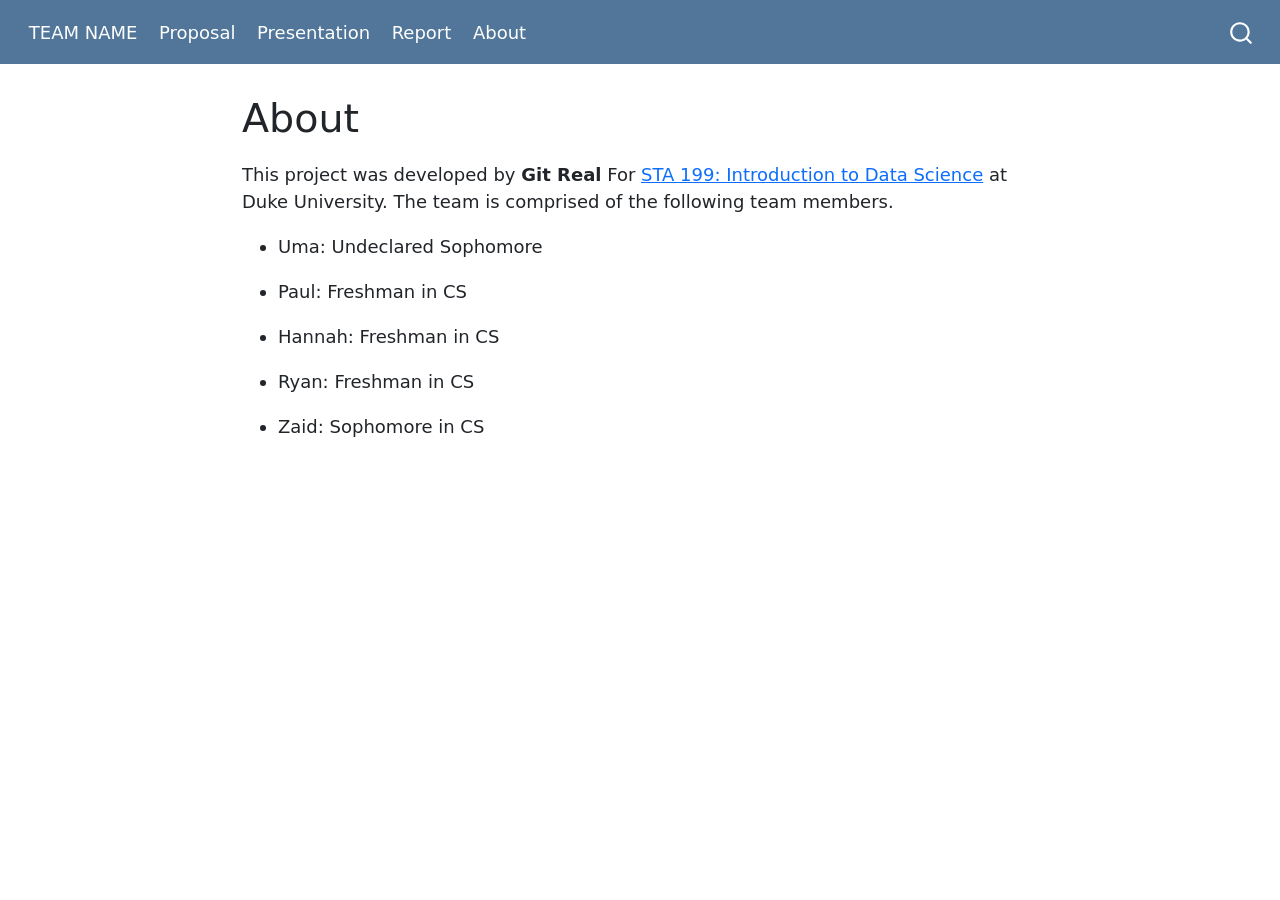
==== docs/about.html @ 05df04cc "fixed team name" ====
<!DOCTYPE html>
<html xmlns="http://www.w3.org/1999/xhtml" lang="en" xml:lang="en"><head>

<meta charset="utf-8">
<meta name="generator" content="quarto-1.0.36">

<meta name="viewport" content="width=device-width, initial-scale=1.0, user-scalable=yes">


<title>About</title>
<style>
code{white-space: pre-wrap;}
span.smallcaps{font-variant: small-caps;}
span.underline{text-decoration: underline;}
div.column{display: inline-block; vertical-align: top; width: 50%;}
div.hanging-indent{margin-left: 1.5em; text-indent: -1.5em;}
ul.task-list{list-style: none;}
</style>


<script src="site_libs/quarto-nav/quarto-nav.js"></script>
<script src="site_libs/quarto-nav/headroom.min.js"></script>
<script src="site_libs/clipboard/clipboard.min.js"></script>
<script src="site_libs/quarto-search/autocomplete.umd.js"></script>
<script src="site_libs/quarto-search/fuse.min.js"></script>
<script src="site_libs/quarto-search/quarto-search.js"></script>
<meta name="quarto:offset" content="./">
<script src="site_libs/quarto-html/quarto.js"></script>
<script src="site_libs/quarto-html/popper.min.js"></script>
<script src="site_libs/quarto-html/tippy.umd.min.js"></script>
<script src="site_libs/quarto-html/anchor.min.js"></script>
<link href="site_libs/quarto-html/tippy.css" rel="stylesheet">
<link href="site_libs/quarto-html/quarto-syntax-highlighting.css" rel="stylesheet" id="quarto-text-highlighting-styles">
<script src="site_libs/bootstrap/bootstrap.min.js"></script>
<link href="site_libs/bootstrap/bootstrap-icons.css" rel="stylesheet">
<link href="site_libs/bootstrap/bootstrap.min.css" rel="stylesheet" id="quarto-bootstrap" data-mode="light">
<script id="quarto-search-options" type="application/json">{
  "location": "navbar",
  "copy-button": false,
  "collapse-after": 3,
  "panel-placement": "end",
  "type": "overlay",
  "limit": 20,
  "language": {
    "search-no-results-text": "No results",
    "search-matching-documents-text": "matching documents",
    "search-copy-link-title": "Copy link to search",
    "search-hide-matches-text": "Hide additional matches",
    "search-more-match-text": "more match in this document",
    "search-more-matches-text": "more matches in this document",
    "search-clear-button-title": "Clear",
    "search-detached-cancel-button-title": "Cancel",
    "search-submit-button-title": "Submit"
  }
}</script>


</head>

<body class="nav-fixed fullcontent">

<div id="quarto-search-results"></div>
  <header id="quarto-header" class="headroom fixed-top">
    <nav class="navbar navbar-expand-lg navbar-dark ">
      <div class="navbar-container container-fluid">
          <button class="navbar-toggler" type="button" data-bs-toggle="collapse" data-bs-target="#navbarCollapse" aria-controls="navbarCollapse" aria-expanded="false" aria-label="Toggle navigation" onclick="if (window.quartoToggleHeadroom) { window.quartoToggleHeadroom(); }">
  <span class="navbar-toggler-icon"></span>
</button>
          <div class="collapse navbar-collapse" id="navbarCollapse">
            <ul class="navbar-nav navbar-nav-scroll me-auto">
  <li class="nav-item">
    <a class="nav-link" href="./index.html">TEAM NAME</a>
  </li>  
  <li class="nav-item">
    <a class="nav-link" href="./proposal.html">Proposal</a>
  </li>  
  <li class="nav-item">
    <a class="nav-link" href="./presentation.pdf">Presentation</a>
  </li>  
  <li class="nav-item">
    <a class="nav-link" href="./report.html">Report</a>
  </li>  
  <li class="nav-item">
    <a class="nav-link active" href="./about.html" aria-current="page">About</a>
  </li>  
</ul>
              <div id="quarto-search" class="" title="Search"></div>
          </div> <!-- /navcollapse -->
      </div> <!-- /container-fluid -->
    </nav>
</header>
<!-- content -->
<div id="quarto-content" class="quarto-container page-columns page-rows-contents page-layout-article page-navbar">
<!-- sidebar -->
<!-- margin-sidebar -->
    
<!-- main -->
<main class="content" id="quarto-document-content">

<header id="title-block-header" class="quarto-title-block default">
<div class="quarto-title">
<h1 class="title">About</h1>
</div>



<div class="quarto-title-meta">

    
    
  </div>
  

</header>

<p>This project was developed by <strong>Git Real</strong> For <a href="https://sta199-f22-1.github.io/">STA 199: Introduction to Data Science</a> at Duke University. The team is comprised of the following team members.</p>
<ul>
<li><p>Uma: Undeclared Sophomore</p></li>
<li><p>Paul: Freshman in CS</p></li>
<li><p>Hannah: Freshman in CS</p></li>
<li><p>Ryan: Freshman in CS</p></li>
<li><p>Zaid: Sophomore in CS</p></li>
</ul>



</main> <!-- /main -->
<script id="quarto-html-after-body" type="application/javascript">
window.document.addEventListener("DOMContentLoaded", function (event) {
  const toggleBodyColorMode = (bsSheetEl) => {
    const mode = bsSheetEl.getAttribute("data-mode");
    const bodyEl = window.document.querySelector("body");
    if (mode === "dark") {
      bodyEl.classList.add("quarto-dark");
      bodyEl.classList.remove("quarto-light");
    } else {
      bodyEl.classList.add("quarto-light");
      bodyEl.classList.remove("quarto-dark");
    }
  }
  const toggleBodyColorPrimary = () => {
    const bsSheetEl = window.document.querySelector("link#quarto-bootstrap");
    if (bsSheetEl) {
      toggleBodyColorMode(bsSheetEl);
    }
  }
  toggleBodyColorPrimary();  
  const icon = "";
  const anchorJS = new window.AnchorJS();
  anchorJS.options = {
    placement: 'right',
    icon: icon
  };
  anchorJS.add('.anchored');
  const clipboard = new window.ClipboardJS('.code-copy-button', {
    target: function(trigger) {
      return trigger.previousElementSibling;
    }
  });
  clipboard.on('success', function(e) {
    // button target
    const button = e.trigger;
    // don't keep focus
    button.blur();
    // flash "checked"
    button.classList.add('code-copy-button-checked');
    var currentTitle = button.getAttribute("title");
    button.setAttribute("title", "Copied!");
    setTimeout(function() {
      button.setAttribute("title", currentTitle);
      button.classList.remove('code-copy-button-checked');
    }, 1000);
    // clear code selection
    e.clearSelection();
  });
  function tippyHover(el, contentFn) {
    const config = {
      allowHTML: true,
      content: contentFn,
      maxWidth: 500,
      delay: 100,
      arrow: false,
      appendTo: function(el) {
          return el.parentElement;
      },
      interactive: true,
      interactiveBorder: 10,
      theme: 'quarto',
      placement: 'bottom-start'
    };
    window.tippy(el, config); 
  }
  const noterefs = window.document.querySelectorAll('a[role="doc-noteref"]');
  for (var i=0; i<noterefs.length; i++) {
    const ref = noterefs[i];
    tippyHover(ref, function() {
      let href = ref.getAttribute('href');
      try { href = new URL(href).hash; } catch {}
      const id = href.replace(/^#\/?/, "");
      const note = window.document.getElementById(id);
      return note.innerHTML;
    });
  }
  var bibliorefs = window.document.querySelectorAll('a[role="doc-biblioref"]');
  for (var i=0; i<bibliorefs.length; i++) {
    const ref = bibliorefs[i];
    const cites = ref.parentNode.getAttribute('data-cites').split(' ');
    tippyHover(ref, function() {
      var popup = window.document.createElement('div');
      cites.forEach(function(cite) {
        var citeDiv = window.document.createElement('div');
        citeDiv.classList.add('hanging-indent');
        citeDiv.classList.add('csl-entry');
        var biblioDiv = window.document.getElementById('ref-' + cite);
        if (biblioDiv) {
          citeDiv.innerHTML = biblioDiv.innerHTML;
        }
        popup.appendChild(citeDiv);
      });
      return popup.innerHTML;
    });
  }
});
</script>
</div> <!-- /content -->



</body></html>
---- docs/site_libs/quarto-html/tippy.css ----
.tippy-box[data-animation=fade][data-state=hidden]{opacity:0}[data-tippy-root]{max-width:calc(100vw - 10px)}.tippy-box{position:relative;background-color:#333;color:#fff;border-radius:4px;font-size:14px;line-height:1.4;white-space:normal;outline:0;transition-property:transform,visibility,opacity}.tippy-box[data-placement^=top]>.tippy-arrow{bottom:0}.tippy-box[data-placement^=top]>.tippy-arrow:before{bottom:-7px;left:0;border-width:8px 8px 0;border-top-color:initial;transform-origin:center top}.tippy-box[data-placement^=bottom]>.tippy-arrow{top:0}.tippy-box[data-placement^=bottom]>.tippy-arrow:before{top:-7px;left:0;border-width:0 8px 8px;border-bottom-color:initial;transform-origin:center bottom}.tippy-box[data-placement^=left]>.tippy-arrow{right:0}.tippy-box[data-placement^=left]>.tippy-arrow:before{border-width:8px 0 8px 8px;border-left-color:initial;right:-7px;transform-origin:center left}.tippy-box[data-placement^=right]>.tippy-arrow{left:0}.tippy-box[data-placement^=right]>.tippy-arrow:before{left:-7px;border-width:8px 8px 8px 0;border-right-color:initial;transform-origin:center right}.tippy-box[data-inertia][data-state=visible]{transition-timing-function:cubic-bezier(.54,1.5,.38,1.11)}.tippy-arrow{width:16px;height:16px;color:#333}.tippy-arrow:before{content:"";position:absolute;border-color:transparent;border-style:solid}.tippy-content{position:relative;padding:5px 9px;z-index:1}
---- docs/site_libs/quarto-html/quarto-syntax-highlighting.css ----
/* quarto syntax highlight colors */
:root {
  --quarto-hl-ot-color: #003B4F;
  --quarto-hl-at-color: #657422;
  --quarto-hl-ss-color: #20794D;
  --quarto-hl-an-color: #5E5E5E;
  --quarto-hl-fu-color: #4758AB;
  --quarto-hl-st-color: #20794D;
  --quarto-hl-cf-color: #003B4F;
  --quarto-hl-op-color: #5E5E5E;
  --quarto-hl-er-color: #AD0000;
  --quarto-hl-bn-color: #AD0000;
  --quarto-hl-al-color: #AD0000;
  --quarto-hl-va-color: #111111;
  --quarto-hl-bu-color: inherit;
  --quarto-hl-ex-color: inherit;
  --quarto-hl-pp-color: #AD0000;
  --quarto-hl-in-color: #5E5E5E;
  --quarto-hl-vs-color: #20794D;
  --quarto-hl-wa-color: #5E5E5E;
  --quarto-hl-do-color: #5E5E5E;
  --quarto-hl-im-color: #00769E;
  --quarto-hl-ch-color: #20794D;
  --quarto-hl-dt-color: #AD0000;
  --quarto-hl-fl-color: #AD0000;
  --quarto-hl-co-color: #5E5E5E;
  --quarto-hl-cv-color: #5E5E5E;
  --quarto-hl-cn-color: #8f5902;
  --quarto-hl-sc-color: #5E5E5E;
  --quarto-hl-dv-color: #AD0000;
  --quarto-hl-kw-color: #003B4F;
}

/* other quarto variables */
:root {
  --quarto-font-monospace: SFMono-Regular, Menlo, Monaco, Consolas, "Liberation Mono", "Courier New", monospace;
}

pre > code.sourceCode > span {
  color: #003B4F;
}

code span {
  color: #003B4F;
}

code.sourceCode > span {
  color: #003B4F;
}

div.sourceCode,
div.sourceCode pre.sourceCode {
  color: #003B4F;
}

code span.ot {
  color: #003B4F;
}

code span.at {
  color: #657422;
}

code span.ss {
  color: #20794D;
}

code span.an {
  color: #5E5E5E;
}

code span.fu {
  color: #4758AB;
}

code span.st {
  color: #20794D;
}

code span.cf {
  color: #003B4F;
}

code span.op {
  color: #5E5E5E;
}

code span.er {
  color: #AD0000;
}

code span.bn {
  color: #AD0000;
}

code span.al {
  color: #AD0000;
}

code span.va {
  color: #111111;
}

code span.pp {
  color: #AD0000;
}

code span.in {
  color: #5E5E5E;
}

code span.vs {
  color: #20794D;
}

code span.wa {
  color: #5E5E5E;
  font-style: italic;
}

code span.do {
  color: #5E5E5E;
  font-style: italic;
}

code span.im {
  color: #00769E;
}

code span.ch {
  color: #20794D;
}

code span.dt {
  color: #AD0000;
}

code span.fl {
  color: #AD0000;
}

code span.co {
  color: #5E5E5E;
}

code span.cv {
  color: #5E5E5E;
  font-style: italic;
}

code span.cn {
  color: #8f5902;
}

code span.sc {
  color: #5E5E5E;
}

code span.dv {
  color: #AD0000;
}

code span.kw {
  color: #003B4F;
}

.prevent-inlining {
  content: "</";
}

/*# sourceMappingURL=debc5d5d77c3f9108843748ff7464032.css.map */
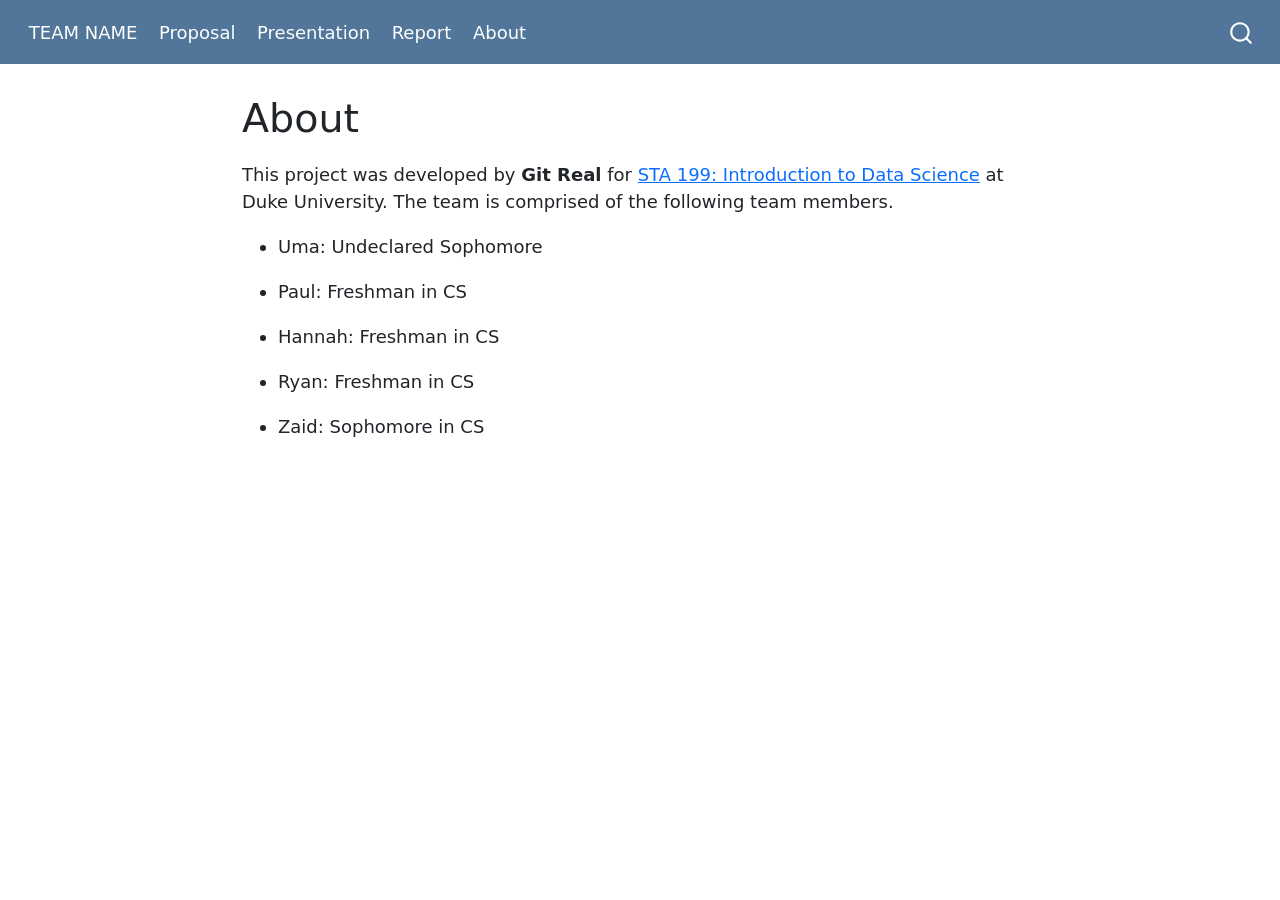
==== commit 1cc2f634: "added and scraped data sets" ====
--- a/docs/about.html
+++ b/docs/about.html
@@ -2,7 +2,7 @@
 <html xmlns="http://www.w3.org/1999/xhtml" lang="en" xml:lang="en"><head>
 
 <meta charset="utf-8">
-<meta name="generator" content="quarto-1.0.36">
+<meta name="generator" content="quarto-1.1.251">
 
 <meta name="viewport" content="width=device-width, initial-scale=1.0, user-scalable=yes">
 
@@ -11,10 +11,15 @@
 <style>
 code{white-space: pre-wrap;}
 span.smallcaps{font-variant: small-caps;}
-span.underline{text-decoration: underline;}
-div.column{display: inline-block; vertical-align: top; width: 50%;}
+div.columns{display: flex; gap: min(4vw, 1.5em);}
+div.column{flex: auto; overflow-x: auto;}
 div.hanging-indent{margin-left: 1.5em; text-indent: -1.5em;}
 ul.task-list{list-style: none;}
+ul.task-list li input[type="checkbox"] {
+  width: 0.8em;
+  margin: 0 0.8em 0.2em -1.6em;
+  vertical-align: middle;
+}
 </style>
 
 
@@ -113,7 +118,7 @@
 
 </header>
 
-<p>This project was developed by <strong>Git Real</strong> For <a href="https://sta199-f22-1.github.io/">STA 199: Introduction to Data Science</a> at Duke University. The team is comprised of the following team members.</p>
+<p>This project was developed by <strong>Git Real</strong> for <a href="https://sta199-f22-1.github.io/">STA 199: Introduction to Data Science</a> at Duke University. The team is comprised of the following team members.</p>
 <ul>
 <li><p>Uma: Undeclared Sophomore</p></li>
 <li><p>Paul: Freshman in CS</p></li>
@@ -194,7 +199,8 @@
   for (var i=0; i<noterefs.length; i++) {
     const ref = noterefs[i];
     tippyHover(ref, function() {
-      let href = ref.getAttribute('href');
+      // use id or data attribute instead here
+      let href = ref.getAttribute('data-footnote-href') || ref.getAttribute('href');
       try { href = new URL(href).hash; } catch {}
       const id = href.replace(/^#\/?/, "");
       const note = window.document.getElementById(id);
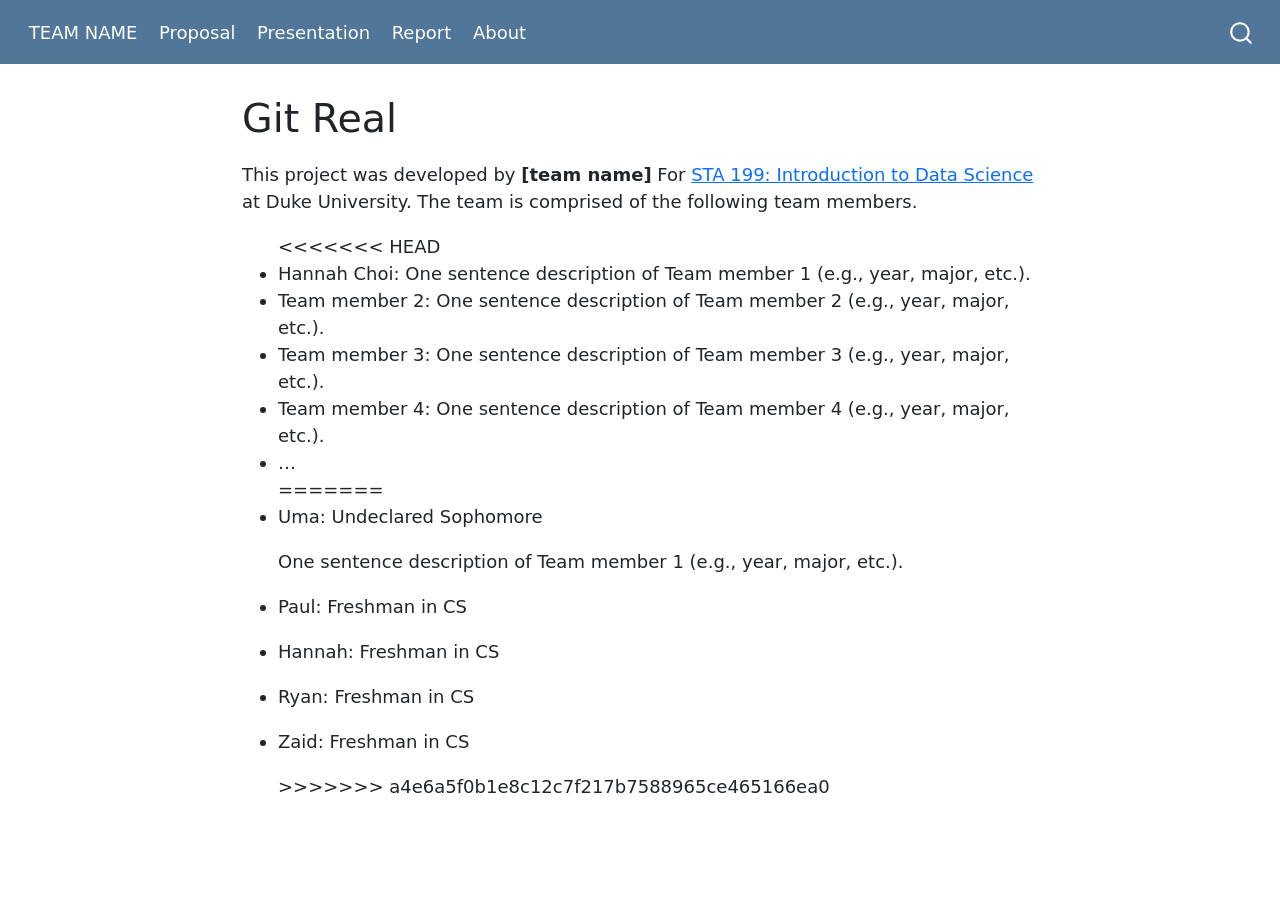
==== commit 878406d8: ". Merge branch 'main' of github.com:sta199-f22-1/project-lab4-team3  # Conflicts: #	docs/about.html " ====
--- a/docs/about.html
+++ b/docs/about.html
@@ -2,24 +2,19 @@
 <html xmlns="http://www.w3.org/1999/xhtml" lang="en" xml:lang="en"><head>
 
 <meta charset="utf-8">
-<meta name="generator" content="quarto-1.1.251">
+<meta name="generator" content="quarto-1.0.36">
 
 <meta name="viewport" content="width=device-width, initial-scale=1.0, user-scalable=yes">
 
 
-<title>About</title>
+<title>Git Real</title>
 <style>
 code{white-space: pre-wrap;}
 span.smallcaps{font-variant: small-caps;}
-div.columns{display: flex; gap: min(4vw, 1.5em);}
-div.column{flex: auto; overflow-x: auto;}
+span.underline{text-decoration: underline;}
+div.column{display: inline-block; vertical-align: top; width: 50%;}
 div.hanging-indent{margin-left: 1.5em; text-indent: -1.5em;}
 ul.task-list{list-style: none;}
-ul.task-list li input[type="checkbox"] {
-  width: 0.8em;
-  margin: 0 0.8em 0.2em -1.6em;
-  vertical-align: middle;
-}
 </style>
 
 
@@ -104,7 +99,7 @@
 
 <header id="title-block-header" class="quarto-title-block default">
 <div class="quarto-title">
-<h1 class="title">About</h1>
+<h1 class="title">Git Real</h1>
 </div>
 
 
@@ -118,13 +113,22 @@
 
 </header>
 
-<p>This project was developed by <strong>Git Real</strong> for <a href="https://sta199-f22-1.github.io/">STA 199: Introduction to Data Science</a> at Duke University. The team is comprised of the following team members.</p>
+<p>This project was developed by <strong>[team name]</strong> For <a href="https://sta199-f22-1.github.io/">STA 199: Introduction to Data Science</a> at Duke University. The team is comprised of the following team members.</p>
 <ul>
-<li><p>Uma: Undeclared Sophomore</p></li>
+<<<<<<< HEAD
+<li>Hannah Choi: One sentence description of Team member 1 (e.g., year, major, etc.).</li>
+<li>Team member 2: One sentence description of Team member 2 (e.g., year, major, etc.).</li>
+<li>Team member 3: One sentence description of Team member 3 (e.g., year, major, etc.).</li>
+<li>Team member 4: One sentence description of Team member 4 (e.g., year, major, etc.).</li>
+<li>…</li>
+=======
+<li><p>Uma: Undeclared Sophomore</p>
+<p>One sentence description of Team member 1 (e.g., year, major, etc.).</p></li>
 <li><p>Paul: Freshman in CS</p></li>
 <li><p>Hannah: Freshman in CS</p></li>
 <li><p>Ryan: Freshman in CS</p></li>
-<li><p>Zaid: Sophomore in CS</p></li>
+<li><p>Zaid: Freshman in CS</p></li>
+>>>>>>> a4e6a5f0b1e8c12c7f217b7588965ce465166ea0
 </ul>
 
 
@@ -199,8 +203,7 @@
   for (var i=0; i<noterefs.length; i++) {
     const ref = noterefs[i];
     tippyHover(ref, function() {
-      // use id or data attribute instead here
-      let href = ref.getAttribute('data-footnote-href') || ref.getAttribute('href');
+      let href = ref.getAttribute('href');
       try { href = new URL(href).hash; } catch {}
       const id = href.replace(/^#\/?/, "");
       const note = window.document.getElementById(id);
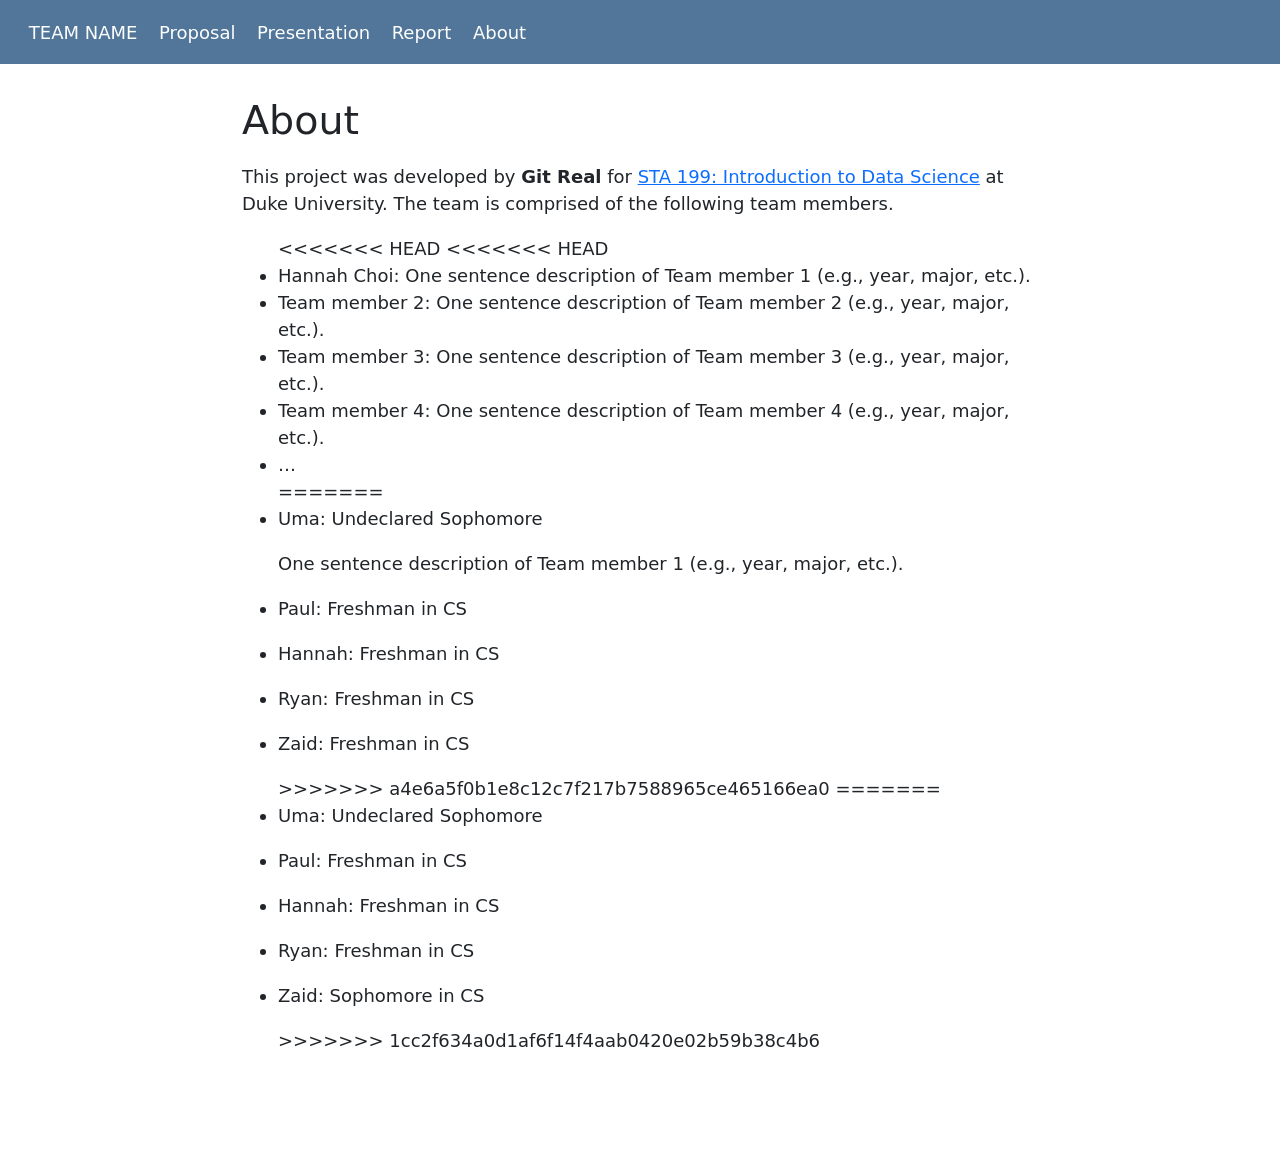
==== commit c61a19cf: ". Merge branch 'main' of github.com:sta199-f22-1/project-lab4-team3  # Conflicts: #	docs/about.html " ====
--- a/docs/about.html
+++ b/docs/about.html
@@ -2,19 +2,24 @@
 <html xmlns="http://www.w3.org/1999/xhtml" lang="en" xml:lang="en"><head>
 
 <meta charset="utf-8">
-<meta name="generator" content="quarto-1.0.36">
+<meta name="generator" content="quarto-1.1.251">
 
 <meta name="viewport" content="width=device-width, initial-scale=1.0, user-scalable=yes">
 
 
-<title>Git Real</title>
+<title>About</title>
 <style>
 code{white-space: pre-wrap;}
 span.smallcaps{font-variant: small-caps;}
-span.underline{text-decoration: underline;}
-div.column{display: inline-block; vertical-align: top; width: 50%;}
+div.columns{display: flex; gap: min(4vw, 1.5em);}
+div.column{flex: auto; overflow-x: auto;}
 div.hanging-indent{margin-left: 1.5em; text-indent: -1.5em;}
 ul.task-list{list-style: none;}
+ul.task-list li input[type="checkbox"] {
+  width: 0.8em;
+  margin: 0 0.8em 0.2em -1.6em;
+  vertical-align: middle;
+}
 </style>
 
 
@@ -99,7 +104,7 @@
 
 <header id="title-block-header" class="quarto-title-block default">
 <div class="quarto-title">
-<h1 class="title">Git Real</h1>
+<h1 class="title">About</h1>
 </div>
 
 
@@ -113,8 +118,9 @@
 
 </header>
 
-<p>This project was developed by <strong>[team name]</strong> For <a href="https://sta199-f22-1.github.io/">STA 199: Introduction to Data Science</a> at Duke University. The team is comprised of the following team members.</p>
+<p>This project was developed by <strong>Git Real</strong> for <a href="https://sta199-f22-1.github.io/">STA 199: Introduction to Data Science</a> at Duke University. The team is comprised of the following team members.</p>
 <ul>
+<<<<<<< HEAD
 <<<<<<< HEAD
 <li>Hannah Choi: One sentence description of Team member 1 (e.g., year, major, etc.).</li>
 <li>Team member 2: One sentence description of Team member 2 (e.g., year, major, etc.).</li>
@@ -129,6 +135,13 @@
 <li><p>Ryan: Freshman in CS</p></li>
 <li><p>Zaid: Freshman in CS</p></li>
 >>>>>>> a4e6a5f0b1e8c12c7f217b7588965ce465166ea0
+=======
+<li><p>Uma: Undeclared Sophomore</p></li>
+<li><p>Paul: Freshman in CS</p></li>
+<li><p>Hannah: Freshman in CS</p></li>
+<li><p>Ryan: Freshman in CS</p></li>
+<li><p>Zaid: Sophomore in CS</p></li>
+>>>>>>> 1cc2f634a0d1af6f14f4aab0420e02b59b38c4b6
 </ul>
 
 
@@ -203,7 +216,8 @@
   for (var i=0; i<noterefs.length; i++) {
     const ref = noterefs[i];
     tippyHover(ref, function() {
-      let href = ref.getAttribute('href');
+      // use id or data attribute instead here
+      let href = ref.getAttribute('data-footnote-href') || ref.getAttribute('href');
       try { href = new URL(href).hash; } catch {}
       const id = href.replace(/^#\/?/, "");
       const note = window.document.getElementById(id);
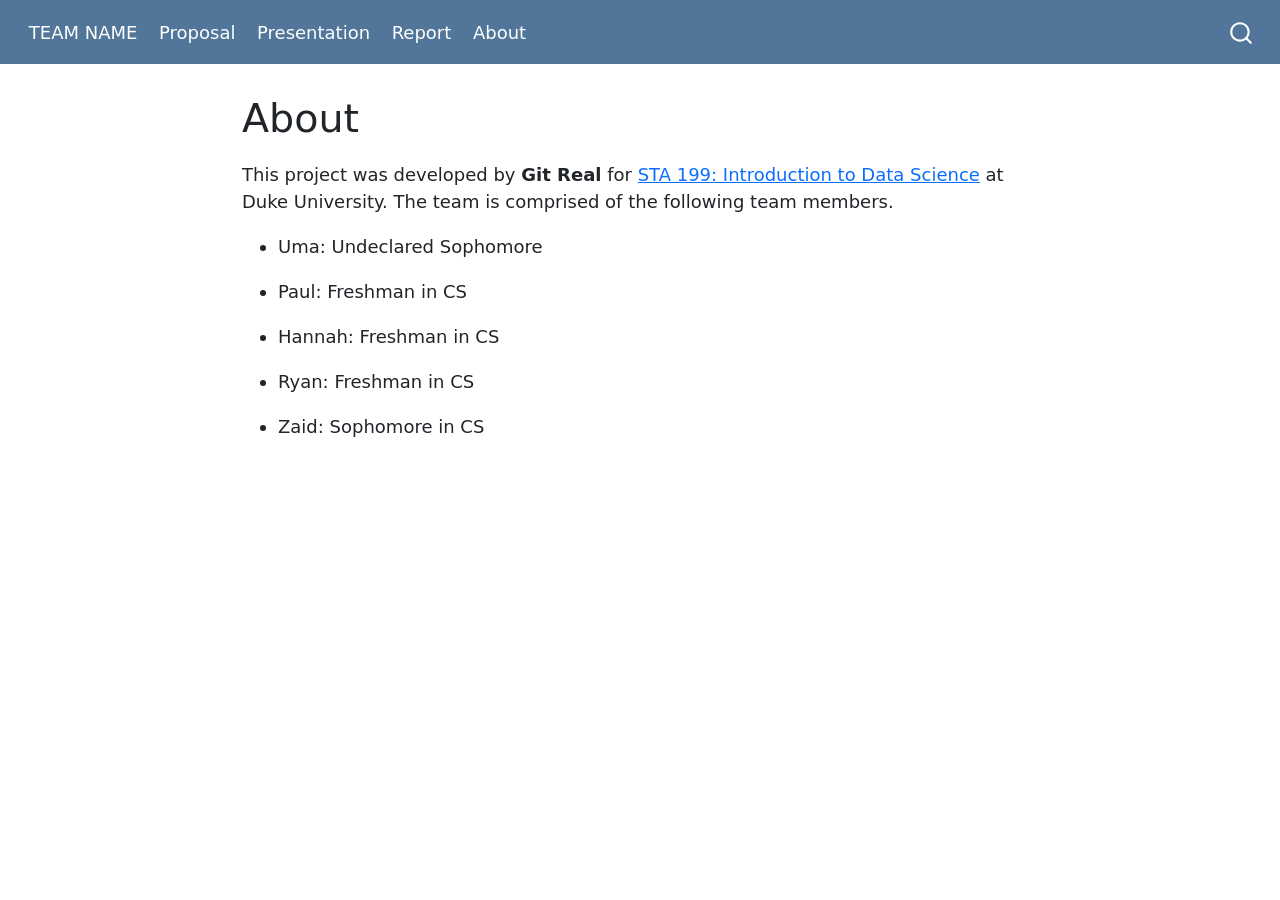
==== commit dd111864: "added sources" ====
--- a/docs/about.html
+++ b/docs/about.html
@@ -120,28 +120,11 @@
 
 <p>This project was developed by <strong>Git Real</strong> for <a href="https://sta199-f22-1.github.io/">STA 199: Introduction to Data Science</a> at Duke University. The team is comprised of the following team members.</p>
 <ul>
-<<<<<<< HEAD
-<<<<<<< HEAD
-<li>Hannah Choi: One sentence description of Team member 1 (e.g., year, major, etc.).</li>
-<li>Team member 2: One sentence description of Team member 2 (e.g., year, major, etc.).</li>
-<li>Team member 3: One sentence description of Team member 3 (e.g., year, major, etc.).</li>
-<li>Team member 4: One sentence description of Team member 4 (e.g., year, major, etc.).</li>
-<li>…</li>
-=======
-<li><p>Uma: Undeclared Sophomore</p>
-<p>One sentence description of Team member 1 (e.g., year, major, etc.).</p></li>
-<li><p>Paul: Freshman in CS</p></li>
-<li><p>Hannah: Freshman in CS</p></li>
-<li><p>Ryan: Freshman in CS</p></li>
-<li><p>Zaid: Freshman in CS</p></li>
->>>>>>> a4e6a5f0b1e8c12c7f217b7588965ce465166ea0
-=======
 <li><p>Uma: Undeclared Sophomore</p></li>
 <li><p>Paul: Freshman in CS</p></li>
 <li><p>Hannah: Freshman in CS</p></li>
 <li><p>Ryan: Freshman in CS</p></li>
 <li><p>Zaid: Sophomore in CS</p></li>
->>>>>>> 1cc2f634a0d1af6f14f4aab0420e02b59b38c4b6
 </ul>
 
 
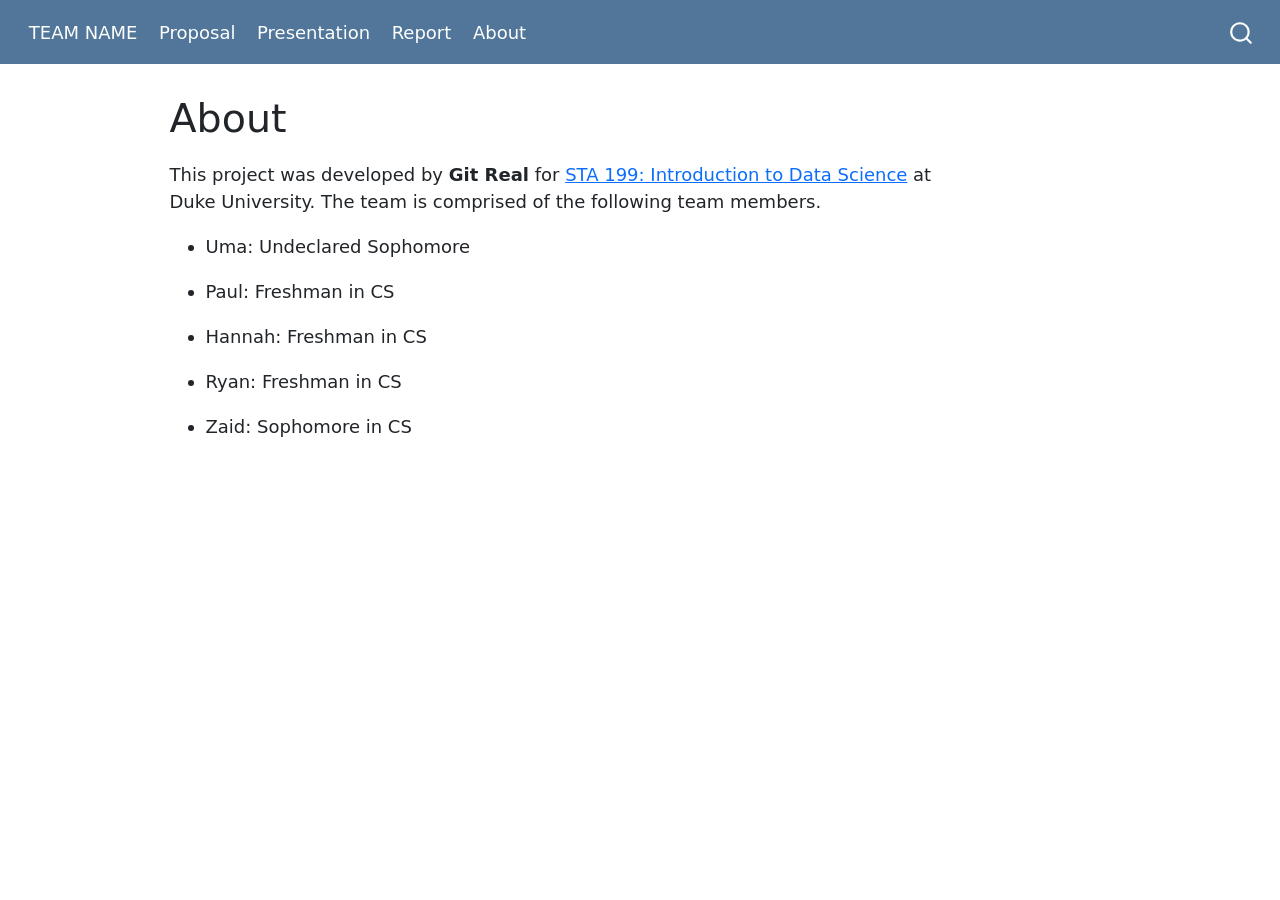
==== commit 12929d51: "Render project" ====
--- a/docs/about.html
+++ b/docs/about.html
@@ -62,7 +62,7 @@
 
 </head>
 
-<body class="nav-fixed fullcontent">
+<body class="nav-fixed">
 
 <div id="quarto-search-results"></div>
   <header id="quarto-header" class="headroom fixed-top">
@@ -98,7 +98,9 @@
 <div id="quarto-content" class="quarto-container page-columns page-rows-contents page-layout-article page-navbar">
 <!-- sidebar -->
 <!-- margin-sidebar -->
-    
+    <div id="quarto-margin-sidebar" class="sidebar margin-sidebar">
+        
+    </div>
 <!-- main -->
 <main class="content" id="quarto-document-content">
 
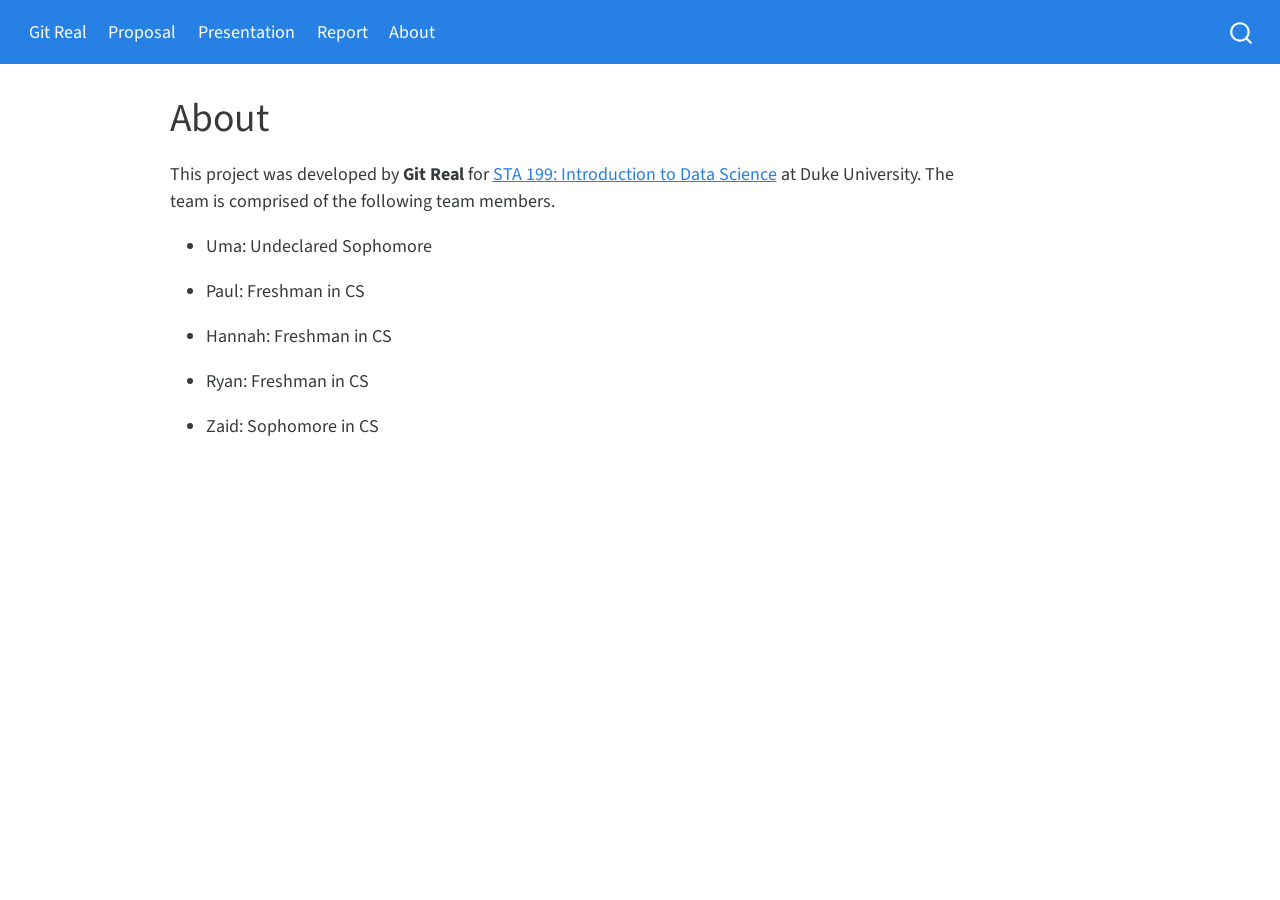
==== commit 1c1c68e7: "finalized draft" ====
--- a/docs/about.html
+++ b/docs/about.html
@@ -74,7 +74,7 @@
           <div class="collapse navbar-collapse" id="navbarCollapse">
             <ul class="navbar-nav navbar-nav-scroll me-auto">
   <li class="nav-item">
-    <a class="nav-link" href="./index.html">TEAM NAME</a>
+    <a class="nav-link" href="./index.html">Git Real</a>
   </li>  
   <li class="nav-item">
     <a class="nav-link" href="./proposal.html">Proposal</a>
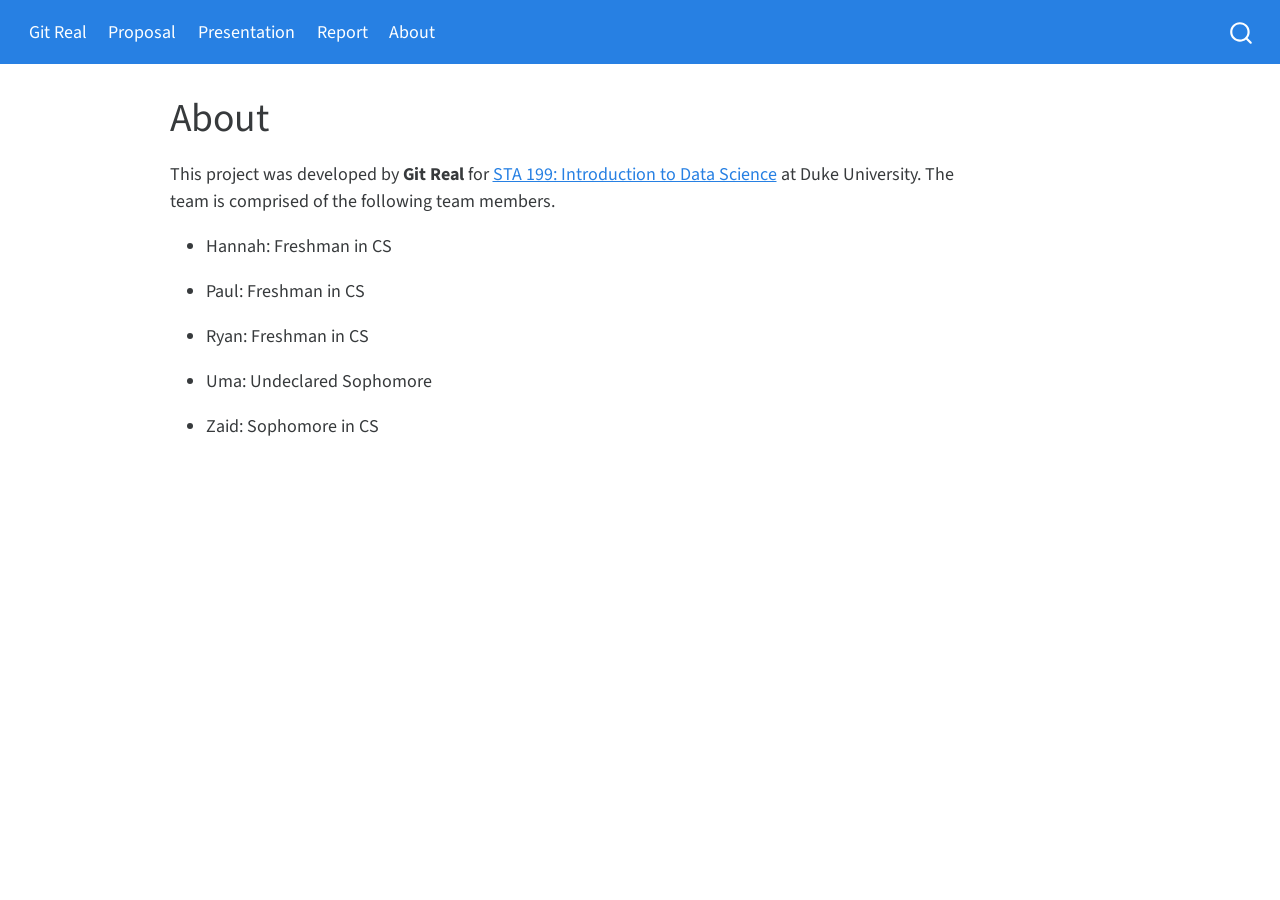
==== commit fb45d3bf: "working on formatting, adding hypo tests, and fixing up graphs and wording... more to come" ====
--- a/docs/about.html
+++ b/docs/about.html
@@ -122,10 +122,10 @@
 
 <p>This project was developed by <strong>Git Real</strong> for <a href="https://sta199-f22-1.github.io/">STA 199: Introduction to Data Science</a> at Duke University. The team is comprised of the following team members.</p>
 <ul>
+<li><p>Hannah: Freshman in CS</p></li>
+<li><p>Paul: Freshman in CS</p></li>
+<li><p>Ryan: Freshman in CS</p></li>
 <li><p>Uma: Undeclared Sophomore</p></li>
-<li><p>Paul: Freshman in CS</p></li>
-<li><p>Hannah: Freshman in CS</p></li>
-<li><p>Ryan: Freshman in CS</p></li>
 <li><p>Zaid: Sophomore in CS</p></li>
 </ul>
 
